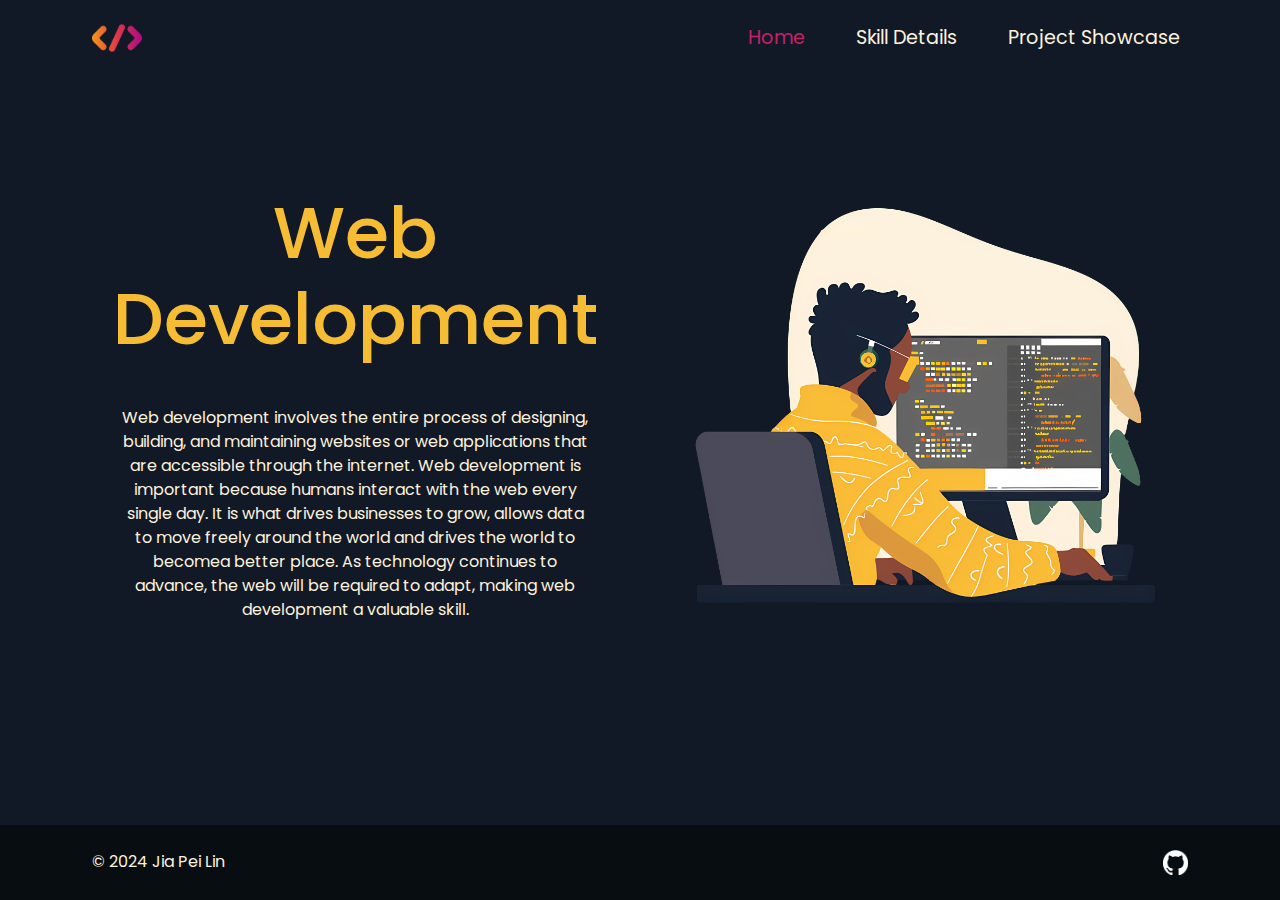
==== index.html @ ba847d3c "Created Personal Skill website" ====
<!DOCTYPE html>
<html lang="en">
<head>
  <meta charset="UTF-8">
  <meta name="viewport" content="width=device-width, initial-scale=1.0">
  <title>Web Development</title>
  <link href="https://cdn.jsdelivr.net/npm/bootstrap@5.3.3/dist/css/bootstrap.min.css" rel="stylesheet" integrity="sha384-QWTKZyjpPEjISv5WaRU9OFeRpok6YctnYmDr5pNlyT2bRjXh0JMhjY6hW+ALEwIH" crossorigin="anonymous">
  <script defer src="https://cdn.jsdelivr.net/npm/bootstrap@5.3.3/dist/js/bootstrap.bundle.min.js" integrity="sha384-YvpcrYf0tY3lHB60NNkmXc5s9fDVZLESaAA55NDzOxhy9GkcIdslK1eN7N6jIeHz" crossorigin="anonymous"></script>
  <link rel="stylesheet" href="styles/index.css">
  <link rel="stylesheet" href="styles/all.css">
  <link rel="preconnect" href="https://fonts.googleapis.com">
  <link rel="preconnect" href="https://fonts.gstatic.com" crossorigin>
  <link href="https://fonts.googleapis.com/css2?family=Poppins:ital,wght@0,100;0,200;0,300;0,400;0,500;0,600;0,700;0,800;0,900;1,100;1,200;1,300;1,400;1,500;1,600;1,700;1,800;1,900&display=swap" rel="stylesheet">
</head>
<body>
  <nav class="navbar navbar-expand-lg my-navbar">
    <div class="container navbar-container">
      <a class="navbar-brand" href="index.html"><img src="media/coding.png" alt="yellow and red coding icon" width="50px"></a>
        <button class="navbar-toggler" type="button" data-bs-toggle="collapse" data-bs-target="#navbarNav" aria-controls="navbarNav" aria-expanded="false" aria-label="Toggle navigation">
          <span class="navbar-toggler-icon"></span>
        </button>
      <div class="collapse navbar-collapse" id="navbarNav">
        <ul class="navbar-nav">
          <li class="nav-item">
            <a class="nav-link active" aria-current="page" href="#">Home</a>
          </li>
          <li class="nav-item">
            <a class="nav-link" href="skills-details.html">Skill Details</a>
          </li>
          <li class="nav-item">
            <a class="nav-link" href="project-showcase.html">Project Showcase</a>
          </li>
        </ul>
      </div>
    </div>
  </nav>
  <div class="container homepage-container">
    <div class="row text-center">
      <div class="col-sm-12 col-md-12 col-lg-6 skill-title-desc">
        <h1 class="skill-title">Web Development</h1>
        <div class="skill-desc">Web development involves the entire process of designing, building, and maintaining websites or web applications 
          that are accessible through the internet. Web development is important because humans interact with the web every single day. It is what 
          drives businesses to grow, allows data to move freely around the world and drives the world to becomea better place. As technology continues
          to advance, the web will be required to adapt, making web development a valuable skill.
        </div>
      </div>
      <div class="col-sm-12 col-md-12 col-lg-6 homepage-img">
        <img src="media/5ed56461b0f45c45b70dfbabd510e9dd.png" alt="Guy in yellow jacket coding" width="90%">
      </div>
    </div>
  </div>
  <footer class="footer">
    <div class="container footer-container">
      <div class="footer-row">
        <div>&copy; 2024 Jia Pei Lin</div>
        <a href="https://github.com/jpljason"><img src="media/github-mark-white.png" alt="github-logo" width="25px"></a>
      </div>
    </div>
  </footer>
</body>
</html>
---- styles/index.css ----
.homepage-container{
  color: white !important;
  display: flex;
  flex-direction: column;
  justify-content: center;
  flex: 1;
}

.skill-title-desc{
  display: flex;
  flex-direction: column;
  align-items: center;
  justify-content: center;
  padding-left: 10px;
  padding-right: 10px;
}

.skill-title{
  font-size: 5.5rem;
}

.skill-desc{
  margin-top: 35px;
  color: rgba(253,242,221,255) !important;
  width: 85%;
}

.homepage-img{
  display: flex;
  align-items: center;
  justify-content: center;
}

@media (max-width: 1300px) { /* Medium screens and smaller */
  .skill-title{
    font-size: 4.5rem;
  }
}

@media (max-width: 991px) { /* Medium screens and smaller */
  .skill-title-desc{
    margin-top: 15px;
  }
  .homepage-container {
    justify-content: flex-start;
  }
  .skill-title{
    font-size: 4rem;
  }
  .homepage-img{
    margin-top: 35px;
  }
}
---- styles/all.css ----
html body{
  min-height: 100vh;
}

body{
  background: rgb(18, 25, 38);
  font-family: Poppins;
  display: flex;
  flex-direction: column;
  color: rgba(253,242,221,255) !important;
}

.my-navbar{
  background: rgb(18, 25, 38);
  height: 8.5vh;
}

.my-navbar .nav-link,
.my-navbar .navbar-brand {
  color: rgba(253,242,221,255) !important;
}

.nav-link.active{
  color: rgba(196,34,105,255) !important;
}

.navbar-nav{
  margin-left: auto;
  padding-right: 10px;
  gap: 35px;
}

@media (max-width: 991px) { /* Bootstrap default breakpoint for large screens */
  .navbar-nav {
    gap: 0; /* Remove the gap on mobile view */
  }
  .navbar-nav .nav-link{
    color: rgba(253,242,221,255) !important;
  }
  .navbar-collapse{
    background-color: rgb(23, 23, 23);
    margin-top: 15px;
  }
}

.nav-item{
  font-size: 1.2rem;
}

.nav-item .nav-link:hover{
  color: gray !important;
  transition: color 0.2s ease;
  text-decoration: none;
}

.nav-link.active:hover{
  color: rgba(196,34,105,255) !important
}

.my-navbar .navbar-brand{
  padding-left: 10px;
}

h1, h2{
  color: #f5bc34 !important;
}

h5{
  color: rgba(196,34,105,255) !important
}

.footer { 
  margin-top: auto;
  background-color: rgb(8, 13, 17);
}

.footer-container{
  display: flex;
  flex-direction: column;
  justify-content: center;
  flex: 1;
  height: 75px;
  color: rgba(253,242,221,255) !important;
}

.homepage-container, .skills-details-container, .project-showcase-container{
  margin-bottom: 10vh;
}

.footer-row{
  display: flex;
  justify-content: space-between;
  align-items: center;
  padding-left: 10px;
  padding-right: 10px;
}

@media (max-width: 991px) {
  .homepage-container, .skills-details-container, .project-showcase-container{
    margin-bottom: 5vh;
  }
}
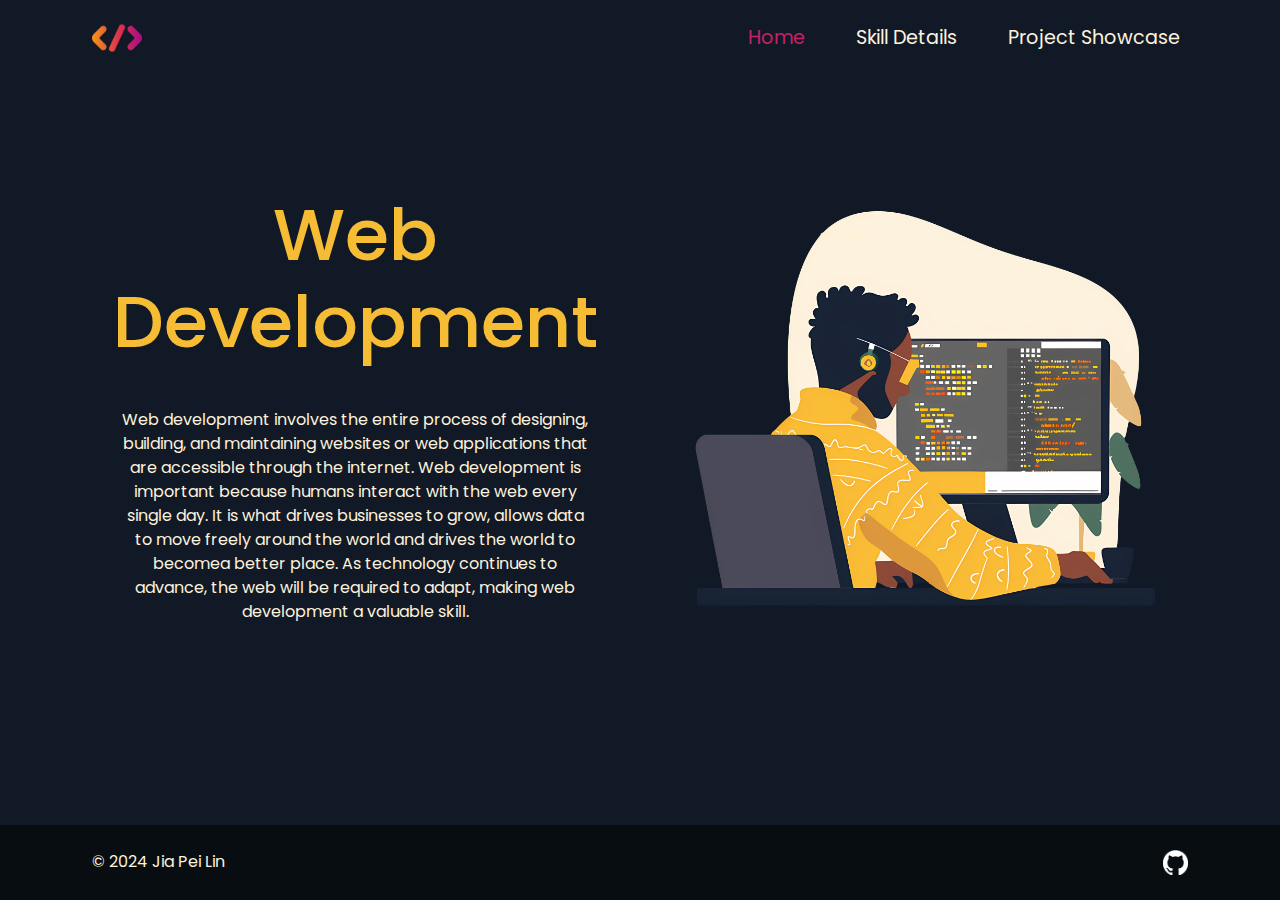
==== commit 1d3866af: "Added some styling to the navbar" ====
--- a/index.html
+++ b/index.html
@@ -17,7 +17,7 @@
     <div class="container navbar-container">
       <a class="navbar-brand" href="index.html"><img src="media/coding.png" alt="yellow and red coding icon" width="50px"></a>
         <button class="navbar-toggler" type="button" data-bs-toggle="collapse" data-bs-target="#navbarNav" aria-controls="navbarNav" aria-expanded="false" aria-label="Toggle navigation">
-          <span class="navbar-toggler-icon"></span>
+          <svg fill="#FFFFFF" xmlns="http://www.w3.org/2000/svg"  viewBox="0 0 50 50" width="35px" height="35px"><path d="M 3 9 A 1.0001 1.0001 0 1 0 3 11 L 47 11 A 1.0001 1.0001 0 1 0 47 9 L 3 9 z M 3 24 A 1.0001 1.0001 0 1 0 3 26 L 47 26 A 1.0001 1.0001 0 1 0 47 24 L 3 24 z M 3 39 A 1.0001 1.0001 0 1 0 3 41 L 47 41 A 1.0001 1.0001 0 1 0 47 39 L 3 39 z"/></svg>
         </button>
       <div class="collapse navbar-collapse" id="navbarNav">
         <ul class="navbar-nav">
--- a/styles/all.css
+++ b/styles/all.css
@@ -15,8 +15,8 @@
   height: 8.5vh;
 }
 
-.my-navbar .nav-link,
-.my-navbar .navbar-brand {
+.nav-link,
+.navbar-brand {
   color: rgba(253,242,221,255) !important;
 }
 
@@ -28,19 +28,6 @@
   margin-left: auto;
   padding-right: 10px;
   gap: 35px;
-}
-
-@media (max-width: 991px) { /* Bootstrap default breakpoint for large screens */
-  .navbar-nav {
-    gap: 0; /* Remove the gap on mobile view */
-  }
-  .navbar-nav .nav-link{
-    color: rgba(253,242,221,255) !important;
-  }
-  .navbar-collapse{
-    background-color: rgb(23, 23, 23);
-    margin-top: 15px;
-  }
 }
 
 .nav-item{
@@ -57,7 +44,7 @@
   color: rgba(196,34,105,255) !important
 }
 
-.my-navbar .navbar-brand{
+.navbar-brand{
   padding-left: 10px;
 }
 
@@ -84,7 +71,7 @@
 }
 
 .homepage-container, .skills-details-container, .project-showcase-container{
-  margin-bottom: 10vh;
+  margin-bottom: 85px;
 }
 
 .footer-row{
@@ -95,8 +82,40 @@
   padding-right: 10px;
 }
 
-@media (max-width: 991px) {
+@media (max-width: 991px) { /* Bootstrap default breakpoint for large screens */
+  .navbar-nav {
+    gap: 0; /* Remove the gap on mobile view */
+  }
+  .navbar-nav .nav-link{
+    color: rgba(253,242,221,255) !important;
+  }
+  .navbar-collapse{
+    background-color: rgb(18, 25, 38);
+    margin-top: 5px;
+    width: 100%;
+    padding-top: 5px;
+    padding-left: 15px;
+    padding-bottom: 5px;
+    border-bottom: 2px solid rgb(8, 13, 17);
+    border-top: 2px solid rgb(8, 13, 17);
+  }
+  .navbar-container{
+    padding-left: 0;
+    padding-right: 0;
+  }
+  .navbar-brand{
+    padding-left: 22px;
+  }
+  .navbar-toggler{
+    margin-right: 10px;
+  }
+  .navbar-toggler:focus,
+  .navbar-toggler:active,
+  .navbar-toggler-icon:focus {
+    outline: none;
+    box-shadow: none;
+  }
   .homepage-container, .skills-details-container, .project-showcase-container{
-    margin-bottom: 5vh;
+    margin-bottom: 25px;
   }
 }